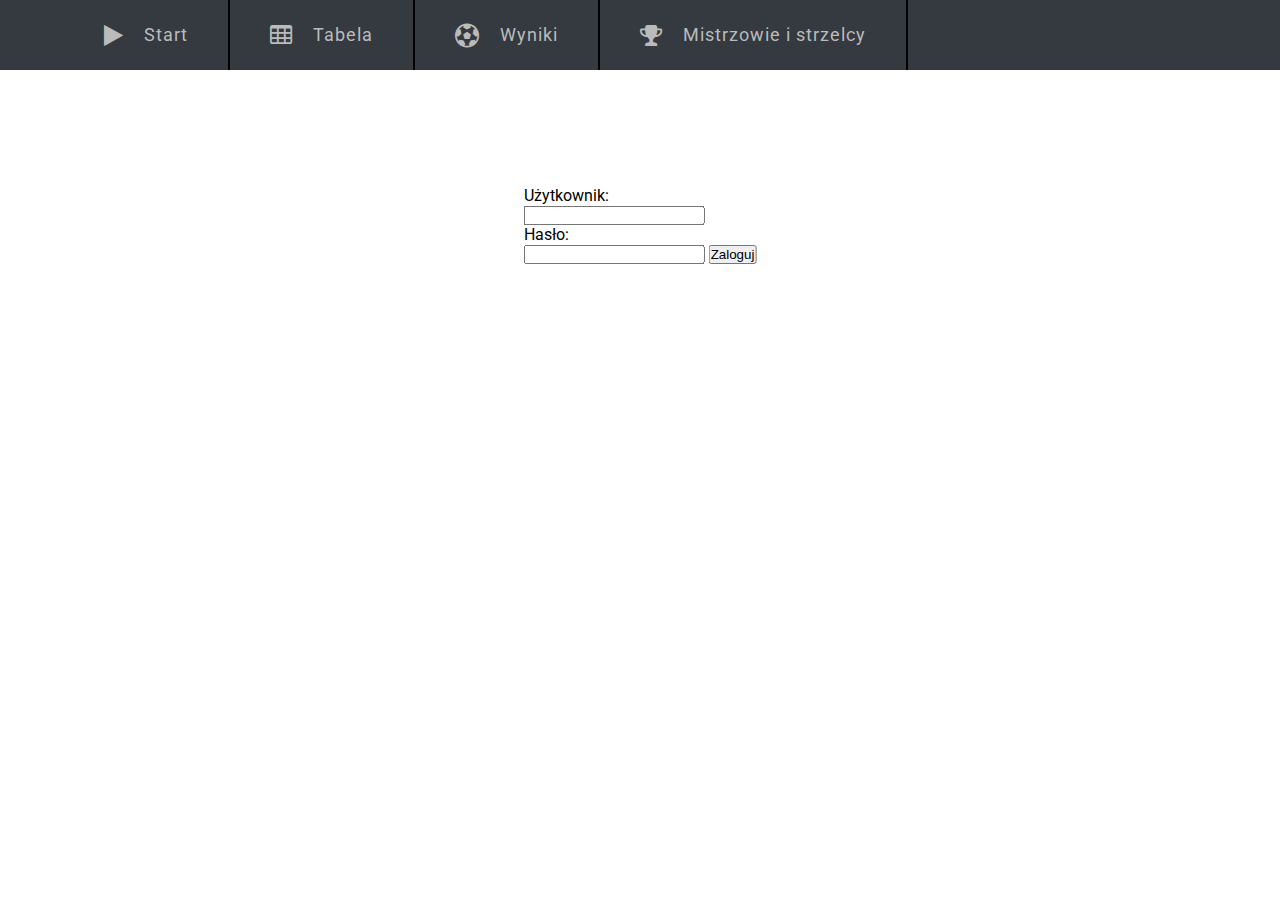
==== index.html @ f140d86c "pierwszy commit" ====
<!DOCTYPE html>
<html lang="en">
  <head>
    <meta charset="UTF-8" />
    <link rel="shortcut icon" type="x-icon" href="images/cipi.jpg" />
    <meta http-equiv="X-UA-Compatible" content="IE=edge" />
    <meta name="viewport" content="width=device-width, initial-scale=1.0" />
    <link
      rel="stylesheet"
      href="https://stackpath.bootstrapcdn.com/font-awesome/4.7.0/css/font-awesome.min.css"
    />
    <link rel="preconnect" href="https://fonts.googleapis.com" />
    <link rel="preconnect" href="https://fonts.gstatic.com" crossorigin />
    <link
      href="https://fonts.googleapis.com/css2?family=Oswald:wght@500&family=PT+Sans:wght@400;700&family=Roboto+Condensed:ital@0;1&family=Roboto:ital,wght@0,400;0,500;1,500&display=swap"
      rel="stylesheet"
    />
    <link rel="preconnect" href="https://fonts.googleapis.com" />
    <link rel="preconnect" href="https://fonts.gstatic.com" crossorigin />
    <link rel="stylesheet" href="style.css" />
    <title>TYPER</title>
  </head>
  <body>
    <nav>
      <ul class="clearfix">
        <li>
          <a href="#"><i class="fa fa-play" aria-hidden="true"></i>Start</a>
        </li>
        <li>
          <a href="#"><i class="fa fa-table" aria-hidden="true"></i>Tabela</a>
        </li>
        <li>
          <a href="#"
            ><i class="fa fa-futbol-o" aria-hidden="true"></i>Wyniki</a
          >
        </li>
        <li class="border">
          <a href="#"
            ><i class="fa fa-trophy" aria-hidden="true"></i>Mistrzowie i
            strzelcy</a
          >
        </li>
      </ul>
    </nav>
    <div class="burger"><i class="fa fa-bars" aria-hidden="true"></i></div>
    <aside>
      <form autocomplete="off" class="login">
        <label for="user"><p>Użytkownik:</p> </label>
        <input id="user" type="text" />
        <p>Hasło:</p>
        <input type="password" />
        <button>Zaloguj</button>
      </form>
    </aside>
  </body>
</html>
---- style.css ----
* {
  margin: 0;
  padding: 0;
  box-sizing: border-box;
}
html {
  width: 100%;
  font-family: "Roboto", sans-serif;
}
body {
  background-image: url("C:/Users/Tomek/Desktop/KursWebDev/Projekt Typer/images/Maskotka2.jpg");
  background-size: contain;
  background-repeat: no-repeat;
  height: 100vh;
}

/* nav { */
/* background-color: #ddd; */
/* display: flex; */
/* justify-content: space-between; */
/* align-items: center; */
/* height: 8vh; */
/* padding: 2em; */
/* } */
/* ul { */
/* display: flex; */
/* list-style-type: none; */
/* } */
.clearfix::after {
  content: "";
  display: block;
  clear: both;
}
h1 {
  opacity: 0;
}

nav {
  background-color: #343a40;
  padding-left: 5%;
  margin-bottom: 40px;
  /* overflow: hidden; */
}

nav ul {
  width: 100vw;
  margin: 0 auto;
  list-style: none;
}

nav ul li.border {
  border-color: #343a40;
}

nav ul li {
  float: left;
}

nav ul li a {
  display: block;
  line-height: 70px;
  text-decoration: none;
  color: #bbb;
  letter-spacing: 1px;
  font-size: 18px;
  font-family: "Roboto", sans-serif;
  padding: 0 40px;
  border-right: 2px solid black;
}

nav ul li a i {
  padding-right: 20px;
  vertical-align: -3px;
}

.fa {
  font-size: 24px;
}
.burger {
  opacity: 0;
}

nav ul li a:hover {
  color: white;
}
aside .login {
  position: absolute;
  top: 25%;
  left: 50%;
  transform: translate(-50%, -50%);
}

@media (max-width: 1060px) {
  div .fa-bars {
    font-size: 48px;
  }
  .burger {
    opacity: 1;
    position: absolute;
    right: 50px;
    top: 10px;
    font-size: 40px;
    color: grey;
  }
  .burger:hover {
    opacity: 1;
    color: black;
    cursor: pointer;
  }
  nav {
    position: absolute;
    width: 30vw;
  }
  nav ul {
    display: flex;
    position: absolute;
    /* right: 0; */

    /* width: 300px; */
    /* height: 95vh; */
    /* top: 5vh; */
    background-color: #343a40;

    flex-direction: column;
    text-align: center;
  }
  h1 {
    opacity: 1;
  }
}
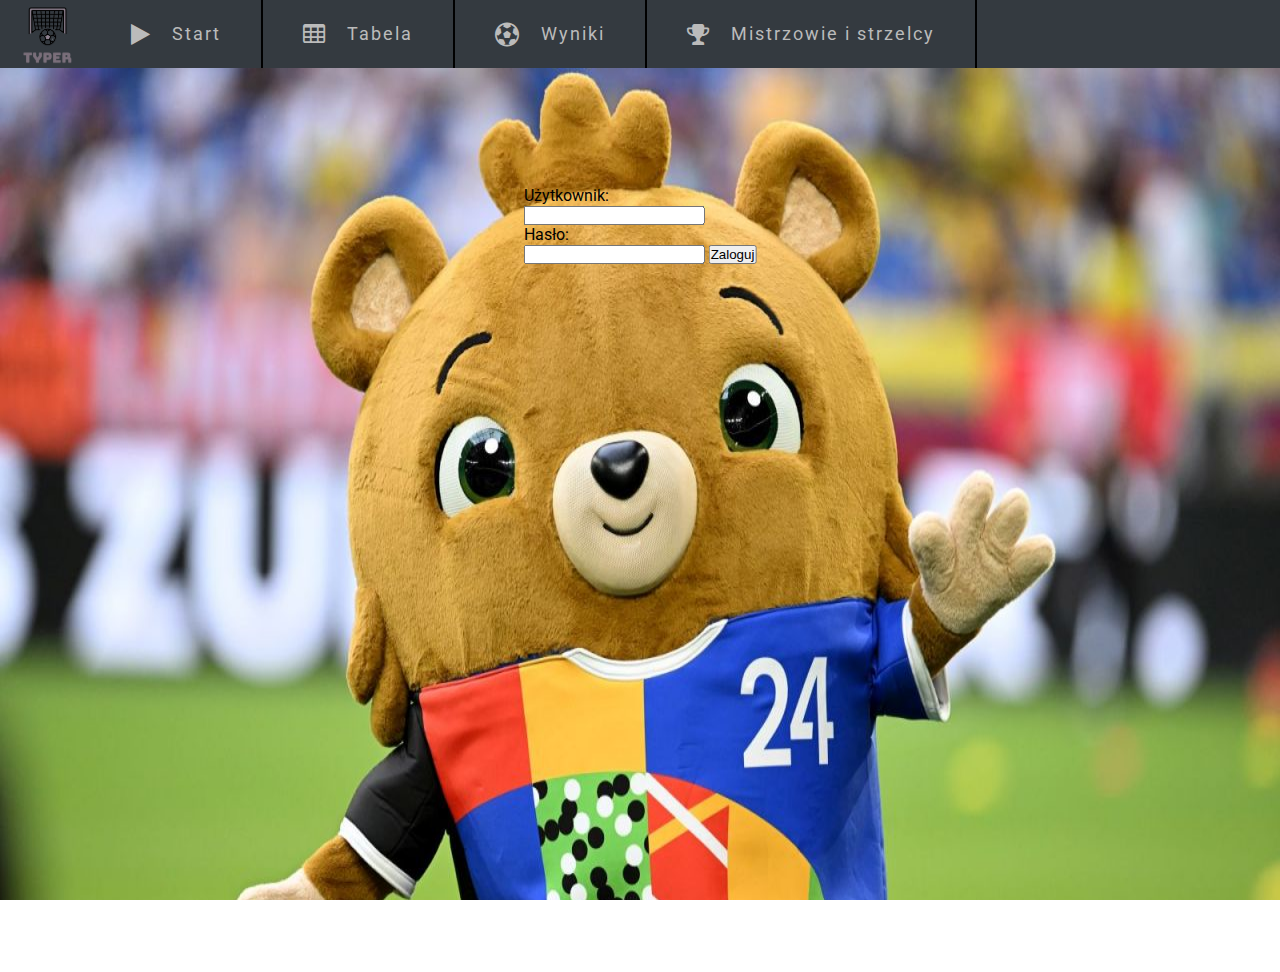
==== commit 7e4b607c: "TYP-10: Hamburger" ====
--- a/index.html
+++ b/index.html
@@ -2,7 +2,7 @@
 <html lang="en">
   <head>
     <meta charset="UTF-8" />
-    <link rel="shortcut icon" type="x-icon" href="images/cipi.jpg" />
+    <link rel="shortcut icon" type="x-icon" href="images/maskotka.png" />
     <meta http-equiv="X-UA-Compatible" content="IE=edge" />
     <meta name="viewport" content="width=device-width, initial-scale=1.0" />
     <link
@@ -22,6 +22,7 @@
   </head>
   <body>
     <nav>
+      <div class="logo"></div>
       <ul class="clearfix">
         <li>
           <a href="#"><i class="fa fa-play" aria-hidden="true"></i>Start</a>
@@ -41,16 +42,21 @@
           >
         </li>
       </ul>
+      <div class="burger"><i class="fa fa-bars" aria-hidden="true"></i></div>
     </nav>
-    <div class="burger"><i class="fa fa-bars" aria-hidden="true"></i></div>
+    <div><img src="images/Maskotka2.jpg" alt="tło" /></div>
     <aside>
       <form autocomplete="off" class="login">
-        <label for="user"><p>Użytkownik:</p> </label>
-        <input id="user" type="text" />
-        <p>Hasło:</p>
-        <input type="password" />
-        <button>Zaloguj</button>
+        <div class="form__input-continer">
+          <label for="user"><p>Użytkownik:</p> </label>
+          <input id="user" type="text" />
+
+          <label for="password"><p>Hasło:</p></label>
+          <input id="password" type="password" />
+          <button>Zaloguj</button>
+        </div>
       </form>
     </aside>
   </body>
+  <script src="script.js"></script>
 </html>
--- a/style.css
+++ b/style.css
@@ -4,70 +4,70 @@
   box-sizing: border-box;
 }
 html {
-  width: 100%;
   font-family: "Roboto", sans-serif;
+  overflow-y: hidden;
 }
 body {
-  background-image: url("C:/Users/Tomek/Desktop/KursWebDev/Projekt Typer/images/Maskotka2.jpg");
-  background-size: contain;
-  background-repeat: no-repeat;
+  /* background-image: url("images/Maskotka2.jpg"); */
+  /* background-size: cover; */
+  /* background-repeat: no-repeat; */
   height: 100vh;
+  overflow: hidden;
 }
 
-/* nav { */
-/* background-color: #ddd; */
-/* display: flex; */
-/* justify-content: space-between; */
-/* align-items: center; */
-/* height: 8vh; */
-/* padding: 2em; */
-/* } */
-/* ul { */
-/* display: flex; */
-/* list-style-type: none; */
-/* } */
 .clearfix::after {
   content: "";
   display: block;
   clear: both;
 }
-h1 {
-  opacity: 0;
-}
 
 nav {
+  display: flex;
+  position: relative;
   background-color: #343a40;
-  padding-left: 5%;
-  margin-bottom: 40px;
-  /* overflow: hidden; */
+  height: 7.5vh;
+  /* overflow-y: hidden; */
 }
 
 nav ul {
   width: 100vw;
   margin: 0 auto;
   list-style: none;
+  display: flex;
+  text-align: center;
 }
 
-nav ul li.border {
-  border-color: #343a40;
+/* nav ul li.border { */
+/* border-color: #343a40; */
+/* } */
+
+/* nav ul li { */
+/* float: left; */
+/* } */
+div img {
+  width: 100vw;
+  height: 100vh;
 }
-
-nav ul li {
-  float: left;
-}
-
 nav ul li a {
   display: block;
-  line-height: 70px;
+  line-height: 7.5vh;
   text-decoration: none;
   color: #bbb;
-  letter-spacing: 1px;
+
+  letter-spacing: 2px;
   font-size: 18px;
   font-family: "Roboto", sans-serif;
   padding: 0 40px;
   border-right: 2px solid black;
 }
-
+.logo {
+  display: block;
+  background-image: url(images/Typer.png);
+  background-size: contain;
+  background-repeat: no-repeat;
+  background-position: 20px 4px;
+  width: 100px;
+}
 nav ul li a i {
   padding-right: 20px;
   vertical-align: -3px;
@@ -90,7 +90,7 @@
   transform: translate(-50%, -50%);
 }
 
-@media (max-width: 1060px) {
+@media only screen and (max-width: 1060px) {
   div .fa-bars {
     font-size: 48px;
   }
@@ -98,33 +98,39 @@
     opacity: 1;
     position: absolute;
     right: 50px;
-    top: 10px;
+    top: 9px;
     font-size: 40px;
-    color: grey;
+    color: rgb(53, 189, 137);
   }
   .burger:hover {
-    opacity: 1;
     color: black;
     cursor: pointer;
   }
-  nav {
-    position: absolute;
-    width: 30vw;
+  .logo {
+    opacity: 1;
   }
   nav ul {
-    display: flex;
     position: absolute;
-    /* right: 0; */
+    right: 0;
 
-    /* width: 300px; */
-    /* height: 95vh; */
-    /* top: 5vh; */
-    background-color: #343a40;
-
+    width: 335px;
+    height: 92.5vh;
+    top: 7.5vh;
     flex-direction: column;
     text-align: center;
+    background-color: #343a40;
+    transform: translate(100%);
+    transition: 0.4s ease-in-out;
   }
-  h1 {
-    opacity: 1;
+  ul.active {
+    transform: translate(0%);
   }
 }
+@media only screen and (max-width: 870px) {
+  nav ul {
+    width: 100%;
+  }
+  .login {
+    opacity: 0;
+  }
+}
